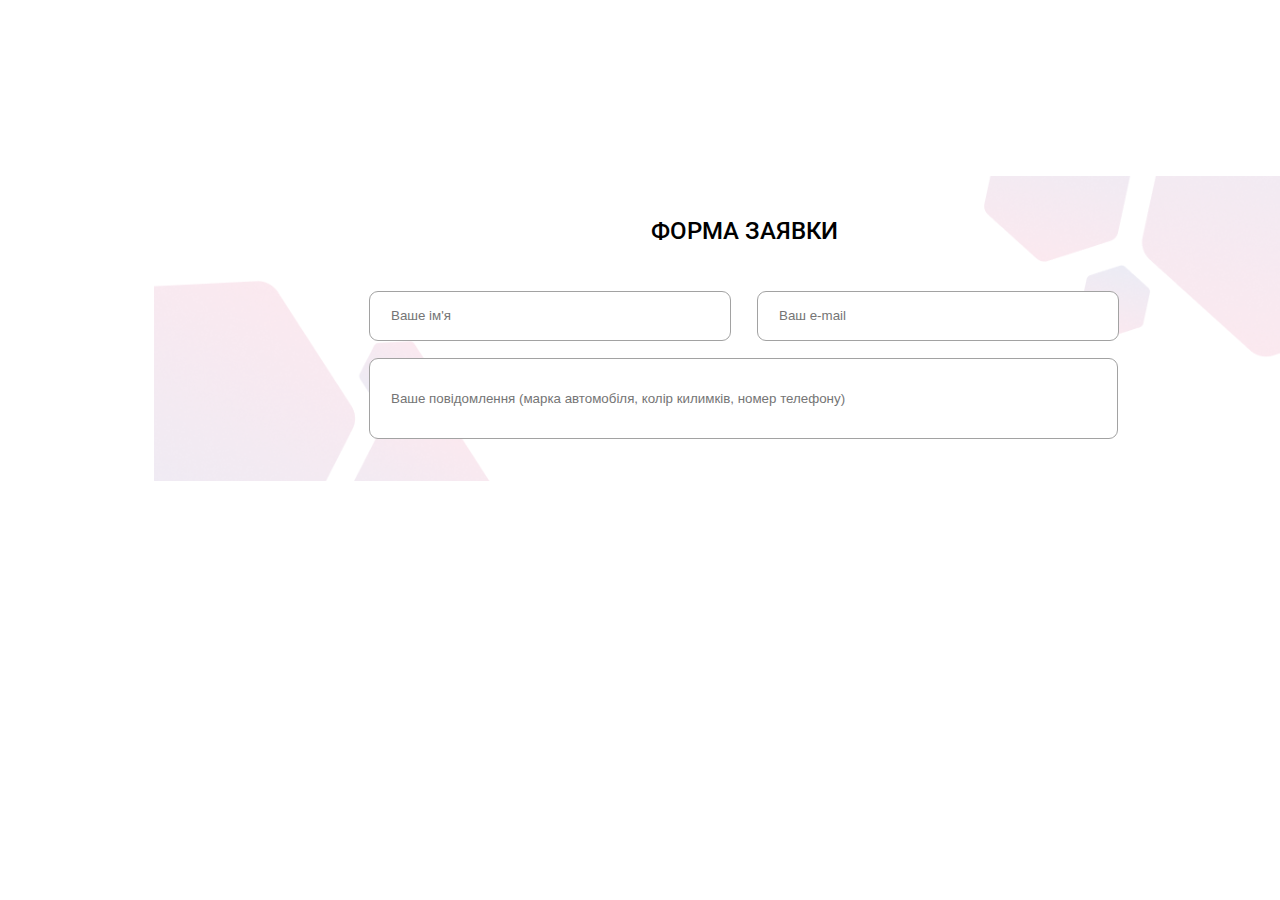
==== form.html @ 776110a9 "Form was added" ====
<!DOCTYPE html>
<html lang="uk">
<head>
    <meta charset="UTF-8">
    <meta http-equiv="X-UA-Compatible" content="IE=edge">
    <meta name="viewport" content="width=device-width, initial-scale=1.0">
    <title>Form</title>
    <link rel="preconnect" href="https://fonts.googleapis.com"><link rel="preconnect" href="https://fonts.gstatic.com" crossorigin><link href="https://fonts.googleapis.com/css2?family=Roboto:ital,wght@0,300;0,400;0,500;0,700;0,900;1,900&display=swap" rel="stylesheet">
    <link rel="stylesheet" href="./css/styles.css">
    <link rel="stylesheet" href="./css/media.css">
</head>
<body>
    <div class="form-page">
        <section class="form">
        <div class="form-container">

            <div class="form-content">
            <form action="form.html" method="get">
                <h1 class="form-title">Форма заявки</h1>
               
                <div class="field-data">
                    <input  class="field" type="text" placeholder="Ваше ім'я">
                
                    <input class="field" type="email" placeholder="Ваш e-mail">
                </div>
              <div class="input-text">
                <input class="field-text field" type="text" placeholder="Ваше повідомлення (марка автомобіля, колір килимків, номер телефону)">
              </div>

            </form>
        </div>
        </div>
       </section>
    </div>
</body>
</html>
---- css/styles.css ----
:root {
    --primary-text-color:  #000000;
    --secondary-text-color: #FFFFFF;
    --accent-color: linear-gradient(95.2deg, #B90160 2.23%, #2E3192 99.51%);
    --eva-text-color: linear-gradient(180deg, #B90160 0%, #3D5BF5 100%);
    --nav-text-color:  #737373;
    --card-text-color: #767676;
    --header-bcg-color: linear-gradient(269.91deg, rgba(46, 49, 146, 0.7) 0%, rgba(212, 20, 90, 0.7) 98.16%);
    --feedback-bcg-color:  linear-gradient(94.31deg, rgba(212, 20, 90, 0.25) 0.96%, rgba(46, 49, 146, 0.25) 104.83%);
    --feedback-line-color: linear-gradient(90.14deg, #D4145A 3.35%, #3D5BF5 91.43%);
    --feedback-name-color: #8E8E8E;
    --feedback-img-frame: linear-gradient(90.14deg, #D4145A 3.35%, #3D5BF5 91.43%);
    --form-border-color: #A2A2A2;
}


* {
    box-sizing: border-box;
} 

body {
    margin: 0 auto;
    padding: 0 30px;
    font-family: 'Roboto', sans-serif;
    color: var(--primary-text-color);
}

.container {
    max-width: 1267px;
    margin-left: auto;
    margin-right: auto;
}

a {
    text-decoration: none;
}

.visually-hidden {
    position: absolute;
    width: 1px;
    height: 1px;
    margin: -1px;
    border: 0;
    padding: 0;
    
    white-space: nowrap;
    clip-path: inset(100%);
    clip: rect(0 0 0 0);
    overflow: hidden;
}
/* Header */
.header {
    background: var(--header-bcg-color);
}

.header-contacts {
    padding: 31px 29px 25px 45px;
    display: flex;
    justify-content: space-between;
    align-items: center;
}

.header-contacts a {
    text-decoration: none;
    color: var(--secondary-text-color);
}

.header-telephone {
    display: flex;
    column-gap: 12px;
    align-items: center;
    font-weight: 500;
    font-size: 15px;
    line-height: 0.6;
}

.header-location {
    display: flex;
    column-gap: 8px;
    align-items: center;
    font-weight: 500;
    font-size: 15px;
    line-height: 1.06;
}

.header-link-page {
    display: flex;
    column-gap: 15px;
    align-items: center;
    font-weight: 500;
    font-size: 14px;
    line-height: 1;
}

/* Hero */
.hero {
    padding-top: 45px;
}

/* Hero-header */
.hero-wrapper {
    padding-left: 40px;
    padding-right: 35px;
    display: flex;
    justify-content: space-between;
    align-items: center;
}

.logo {
    display: flex;
    align-items: center;
    column-gap: 11px;

    font-style: italic;
    font-weight: 900;
    font-size: 36px;
    line-height: 1.16;
}

.logo a {
    text-decoration: none;
    color: var(--primary-text-color);
}

.hero-nav-list {
    display: flex;
    column-gap: 25px;
    font-weight: 300;
    font-size: 18px;
    line-height: 1.16;
    text-align: center;
}

.hero-nav-list a {
    text-decoration: none;
    color: var(--nav-text-color);
}

/* Hero-content */
.hero-content-wrapper {
    display: flex;
    column-gap: 15px;
    align-items: center;
    padding-left: 40px;
    padding-right: 68px;

    background-image: url("./../img/bcg/cover.png");
    background-repeat: no-repeat;
    background-position: right;
    
}

.hero-content h1 {
    margin: 0;
    font-weight: 900;
    font-size: 50px;
    line-height: 1.18;
}

.hero-content p {
    margin-top: 10px;
    margin-bottom: 26px;
    font-weight: 300;
    font-size: 24px;
    line-height: 1.16;
}

.btn {
    -webkit-appearance: none;
    -moz-appearance: none;
    appearance: none;
    
    display: inline-block;
    height: 53px;
    padding-left: 37px;
    padding-right: 37px;

    border: 0;
    border-radius: 7px;
    background: var(--accent-color);

    font-weight: 900;
    font-size: 20px;
    line-height: 2.65;
    text-align: center; 
    text-transform: uppercase;
    color: var(--secondary-text-color);
}

/* EVA */
.eva {
    margin-top: 25px;
    background-image: url("./../img/bcg/eva.png");
    background-repeat: no-repeat;
    background-position: left;
}

.eva h2 {
    margin: 0;
    text-align: center;
    font-weight: 400;
    font-size: 50px;
    line-height: 1.18;
}

.eva-text {
    background: var(--eva-text-color);
    -webkit-background-clip: text;
    -webkit-text-fill-color: transparent;
}

.eva-card-wrapper {
    display: flex;
    justify-content: space-between;
    column-gap: 61px;
    padding-left: 42px;
    padding-right: 28px;
}

.card {
    margin-top: 120px;
    margin-bottom: 225px;
    max-width: 344px;
    background-color: var(--secondary-text-color);
    box-shadow: 0px 0px 40px rgba(184, 0, 95, 0.2);
    border-radius: 9px;
}

.card h3 {
    margin: 0;
    margin: 25px 128px 25px 24px;
    font-weight: 700;
    font-size: 36px;
    line-height: 1.16;
    text-transform: uppercase;
}

.card p {
    margin: 25px 35px 36px 24px;
    font-weight: 300;
    font-size: 14px;
    line-height: 1.14;
    color: var(--card-text-color);
}


/* Feedback */
.feedback {
    background: var(--feedback-bcg-color);
    padding-top: 98px;
    padding-bottom: 72px;
    overflow: hidden;
}

.feedback-cards-wrapper {
    display: flex;
    justify-content: space-between;
    align-items: center;
}

.feedback-card {
    position: relative;
    padding: 0 44px 20px;
    max-width: 536px;
    box-shadow: 0px 0px 30px rgba(0, 0, 0, 0.25);
    border-radius: 9px;
    background-color: var(--secondary-text-color);
    opacity: .4;
    transition: all ease .5s;
}

.feedback-card:hover {
    cursor: pointer;
    opacity: 1;
}

.feedback-first {
    left: -154px;
}

.feedback-first:hover {
    z-index: 1;
    transform: scale(1.5) translateX(100px);
    transform-origin: left;
}

.feedback-second:hover {
    transform: scale(1.5) translate(0);
    transform-origin: center;
}

.feedback-third {
    left: 158px;
}

.feedback-third:hover {
    transform: scale(1.5) translateX(-100px);
    transform-origin: right;
}

.feedback-img {
    display: flex;
    justify-content: center;
}

.feedback-img img {
    position: absolute;
    overflow: hidden;
    padding-bottom: 17px;
    top: -50px;
}

.feedback-content {
    padding-top: 25px;
}

.feedback-text {
    margin-top: 17px;
    margin-bottom: 21px;
    font-weight: 300;
    font-size: 18px;
    line-height: 1.17;
    text-align: center;
}

.feedback-name {
    position: relative;
    margin: 0;
    margin-top: 9px;
    color: var(--feedback-name-color);
    font-weight: 300;
    font-size: 13px;
    line-height: 1.15;
    text-align: center;
    text-transform: capitalize;
}

.feedback-name::before {
    position: absolute;
    content: '';
    display: block;
    height: 2px;
    width: 130px;
    background-image: linear-gradient(90.14deg, #D4145A 3.35%, #3D5BF5 91.43%); 
    top: -50%;
    left: 50%;
    transform: translate(-50%, -50%);
}

/* Footer */
.footer {
    padding-top: 170px;
    padding-bottom: 84px;
    background: url(".././img/footer/background.png");
    background-repeat: no-repeat;
}

.footer-container {
     max-width: 1267px;
     margin-left: auto;
     margin-right: auto;
     padding-left: 85px;
     padding-right: 114px;
}

.footer-row {
    display: flex;
    flex-direction: row;
    justify-content: space-between;
}

.footer-col {
    max-width: 215px;
    flex-grow: 1;
}

.footer-socials p {
    margin-bottom: 17px;
    font-weight: 700;
    font-size: 14px;
    line-height: 1.14;
}

.footer-socials a {
    text-decoration: none;
    color: var(--primary-text-color);
}

.footer-telephons p {
    margin-bottom: 23px;
    font-weight: 700;
    font-size: 14px;
    line-height: 1.14;
}

.footer-telephons a {
    font-weight: 300;
    font-size: 14px;
    line-height: 0.68;
    text-decoration: none;
    color: var(--primary-text-color);
}


.footer-about p {
   margin-bottom: 25px;
    font-weight: 700;
    font-size: 14px;
    line-height: 1.14;
}

.footer-about a {
    font-weight: 300;
    font-size: 14px;
    line-height: 1.14;
    text-decoration: none;
    color: var(--primary-text-color);
}

.footer-about-link {
    padding-bottom: 24px;
}



/* Form */
.form-page {
    margin: 0 auto;
    padding: 0 30px;
}
/* 
.form-container {
    padding: 276px 152px 337px 154px;
    background: url('../img/form/bcg-page.png') center center;
    background-size: cover;
} */

.form-content {
    position: absolute;
    width: 1180px;
    top: 176px;
    left: 154px;
    padding: 42px 215px;
    background: url('../img/form/bcg-form.png') center center;
    background-size: cover;
}

.form-title {
    margin: 0;
    margin-bottom: 45px;
    font-weight: 500;
    font-size: 24px;
    line-height: 1.16;
    text-align: center;
    text-transform: uppercase;
}

.field-data {
    display: flex;
    justify-content: space-between;
    align-items: center;
}

.field {
    width: 362px;
    height: 50px;
    padding-left: 21px;
    background-color: var(--secondary-text-color);
    border: 1px solid var(--form-border-color);
    border-radius: 9px;
}

.field-text {
    margin-top: 17px;
    width: 749px;
    height: 81px;
}
---- css/media.css ----
/*Медиа-запрос для экранов с шириной 760px */
@media (max-width: 760px) {
    .header-location {
        
    }




    .none {
        display: none;
    } 
}







/*Медиа-запрос для экранов с шириной 320px */
@media (max-width: 320px) {


    .none {
        display: none;
    } 
}
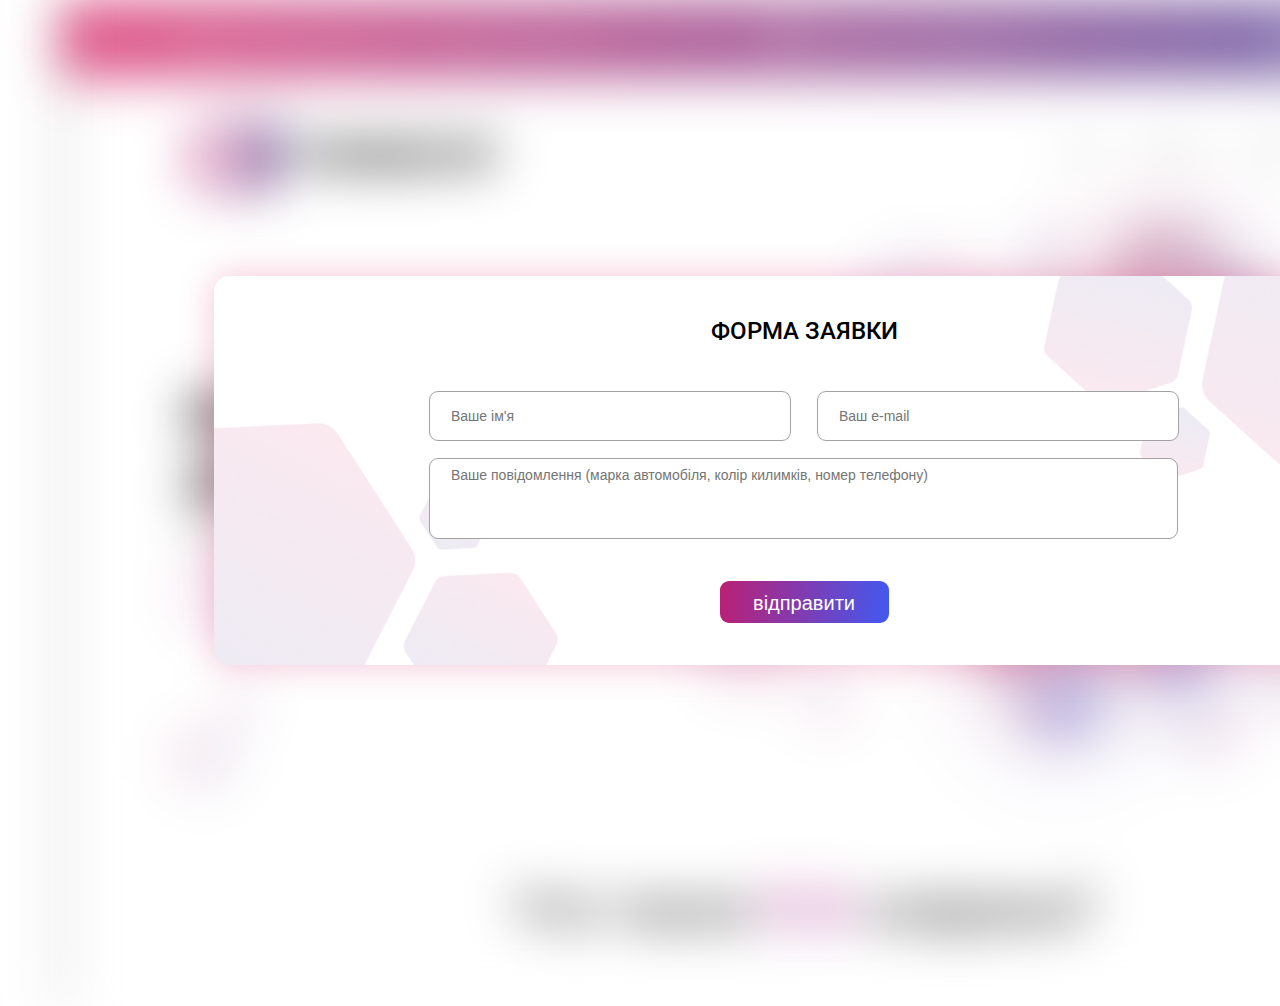
==== commit 58e07411: "form background was added" ====
--- a/form.html
+++ b/form.html
@@ -11,8 +11,7 @@
 </head>
 <body>
     <div class="form-page">
-        <section class="form">
-        <div class="form-container">
+        <div class="form-page-bcg"></div>
 
             <div class="form-content">
             <form action="form.html" method="get">
@@ -27,10 +26,12 @@
                 <input class="field-text field" type="text" placeholder="Ваше повідомлення (марка автомобіля, колір килимків, номер телефону)">
               </div>
 
+              <div class="form-btn-position">
+              <button class="form-btn">Відправити</button>
+            </div>
             </form>
         </div>
-        </div>
-       </section>
+       
     </div>
 </body>
 </html>--- a/css/styles.css
+++ b/css/styles.css
@@ -11,6 +11,8 @@
     --feedback-name-color: #8E8E8E;
     --feedback-img-frame: linear-gradient(90.14deg, #D4145A 3.35%, #3D5BF5 91.43%);
     --form-border-color: #A2A2A2;
+    --field-text-color: #989898;
+    --form-brn-bcg-color:  linear-gradient(96.12deg, #D4145A -21.03%, #3D5BF5 103.56%);
 }
 
 
@@ -22,6 +24,8 @@
     margin: 0 auto;
     padding: 0 30px;
     font-family: 'Roboto', sans-serif;
+    font-weight: 400;
+    font-style: normal;
     color: var(--primary-text-color);
 }
 
@@ -48,6 +52,7 @@
     clip: rect(0 0 0 0);
     overflow: hidden;
 }
+
 /* Header */
 .header {
     background: var(--header-bcg-color);
@@ -424,28 +429,43 @@
 
 
 /* Form */
+
 .form-page {
     margin: 0 auto;
     padding: 0 30px;
-}
-/* 
-.form-container {
-    padding: 276px 152px 337px 154px;
-    background: url('../img/form/bcg-page.png') center center;
-    background-size: cover;
-} */
+    position: relative;
+}
+
+.form-page-bcg {
+    position: absolute;
+    width: 1487px;
+    height: 1006px;
+}
+
+.form-page-bcg::before {
+    content: "";
+    display: block;
+    position: absolute;
+    width: 1487px;
+    height: 1006px;
+    background: url('../img/form/bcg-page.png');
+    filter: blur(25px);
+  }
 
 .form-content {
-    position: absolute;
+    position: relative;
     width: 1180px;
-    top: 176px;
+    top: 276px;
     left: 154px;
     padding: 42px 215px;
-    background: url('../img/form/bcg-form.png') center center;
+    background: url('../img/form/bcg-form.png') center center, var(--secondary-text-color);
     background-size: cover;
-}
-
-.form-title {
+    box-shadow:  0px 0px 35px rgba(212, 20, 90, 0.25);
+    border-radius: 15px;
+    z-index: 1;
+} 
+
+ .form-title {
     margin: 0;
     margin-bottom: 45px;
     font-weight: 500;
@@ -468,10 +488,35 @@
     background-color: var(--secondary-text-color);
     border: 1px solid var(--form-border-color);
     border-radius: 9px;
+    color: var(--field-text-color);
+    font-weight: 300;
+    font-size: 14px;
+    line-height: 1.14;
 }
 
 .field-text {
     margin-top: 17px;
+    margin-bottom: 42px;
     width: 749px;
     height: 81px;
+    padding-bottom: 47px;
+}
+
+.form-btn-position {
+    display: flex;
+    justify-content: center;
+}
+
+.form-btn {
+    width: 169px;
+    height: 42px;
+    border-radius: 9px;
+    border: 1px transparent;
+    background: var(--form-brn-bcg-color);
+    font-size: 20px;
+    line-height: 2.1;
+    color: var(--secondary-text-color);
+    text-align: center;
+    cursor: pointer;
+    text-transform: lowercase;
 }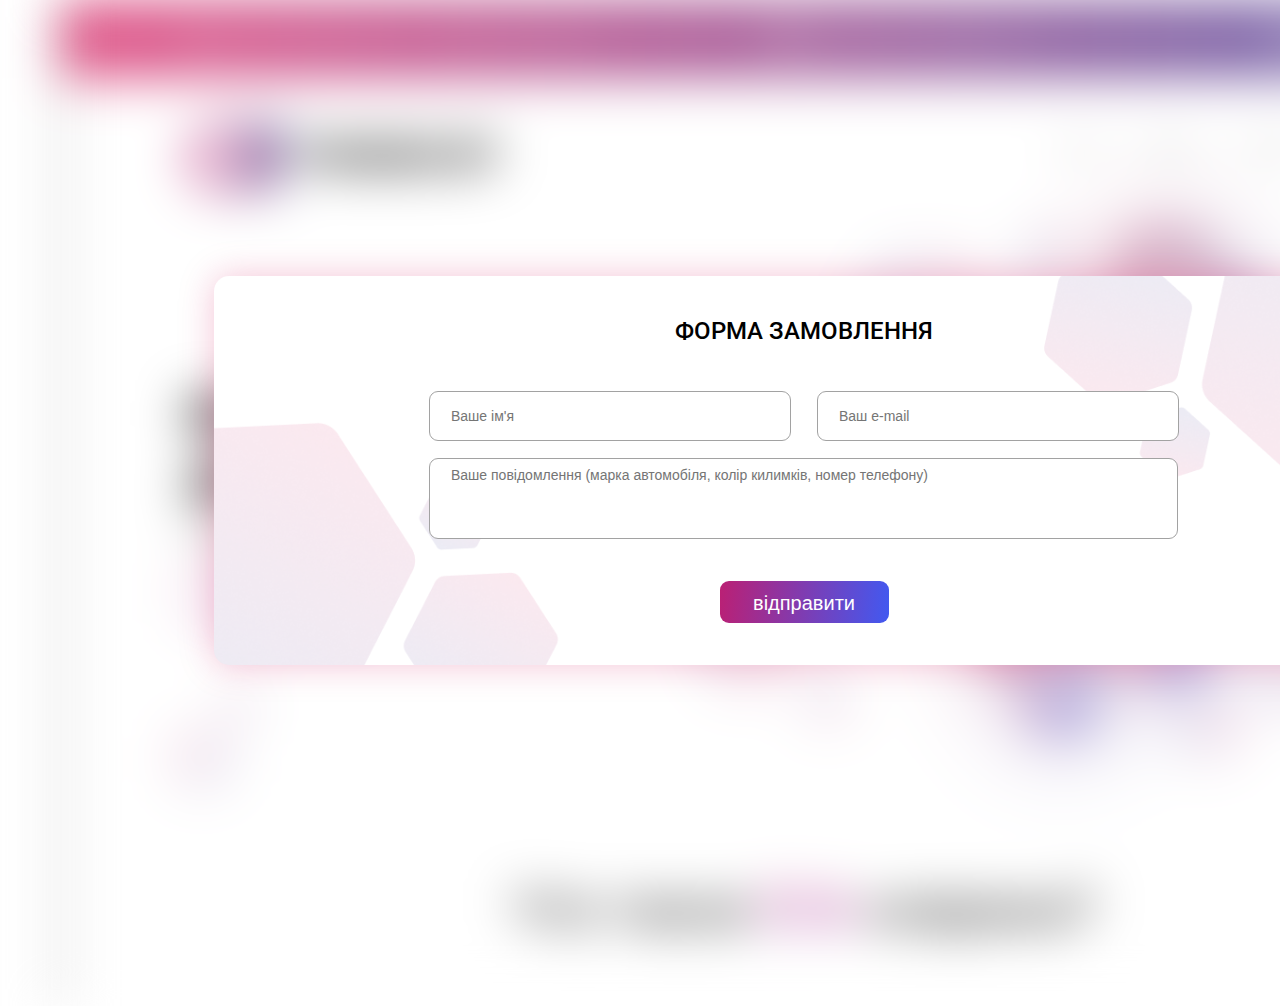
==== commit e756528f: "ancor-links were added on the main page" ====
--- a/form.html
+++ b/form.html
@@ -15,7 +15,7 @@
 
             <div class="form-content">
             <form action="form.html" method="get">
-                <h1 class="form-title">Форма заявки</h1>
+                <h1 class="form-title">Форма замовлення</h1>
                
                 <div class="field-data">
                     <input  class="field" type="text" placeholder="Ваше ім'я">
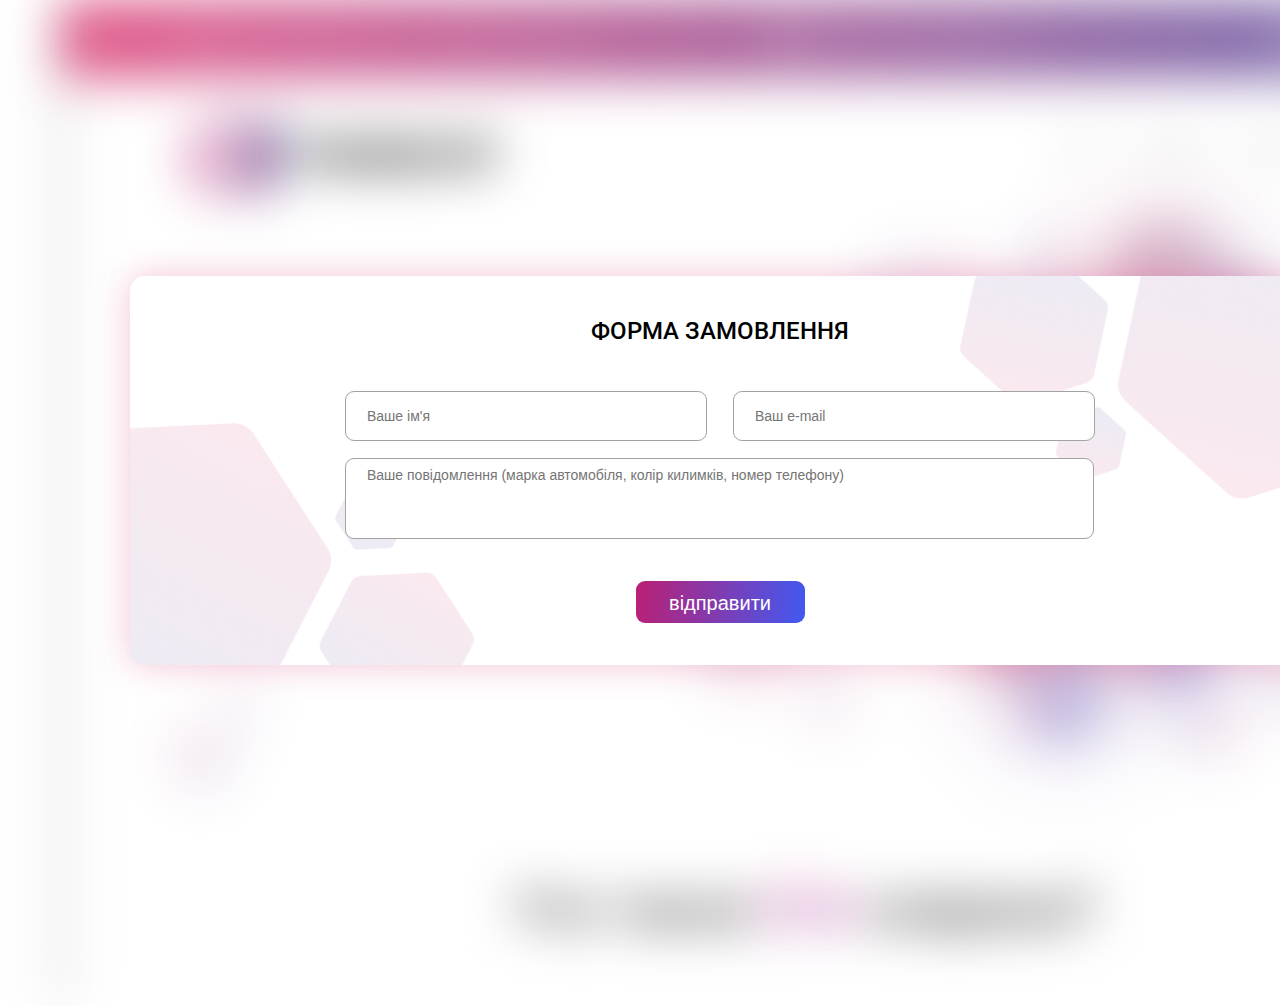
==== commit d7a2977b: "form media query 768px was added" ====
--- a/form.html
+++ b/form.html
@@ -17,6 +17,7 @@
             <form action="form.html" method="get">
                 <h1 class="form-title">Форма замовлення</h1>
                
+            
                 <div class="field-data">
                     <input  class="field" type="text" placeholder="Ваше ім'я">
                 
@@ -25,6 +26,7 @@
               <div class="input-text">
                 <input class="field-text field" type="text" placeholder="Ваше повідомлення (марка автомобіля, колір килимків, номер телефону)">
               </div>
+          
 
               <div class="form-btn-position">
               <button class="form-btn">Відправити</button>
--- a/css/styles.css
+++ b/css/styles.css
@@ -21,7 +21,7 @@
 } 
 
 body {
-    margin: 0 auto;
+    margin: 0;
     padding: 0 30px;
     font-family: 'Roboto', sans-serif;
     font-weight: 400;
@@ -31,8 +31,6 @@
 
 .container {
     max-width: 1267px;
-    margin-left: auto;
-    margin-right: auto;
 }
 
 a {
@@ -202,6 +200,7 @@
 
 .eva h2 {
     margin: 0;
+    margin-bottom: 120px;
     text-align: center;
     font-weight: 400;
     font-size: 50px;
@@ -223,12 +222,32 @@
 }
 
 .card {
-    margin-top: 120px;
+    overflow: hidden;
     margin-bottom: 225px;
     max-width: 344px;
     background-color: var(--secondary-text-color);
     box-shadow: 0px 0px 40px rgba(184, 0, 95, 0.2);
     border-radius: 9px;
+}
+
+.card-img {
+    width: 363px;
+    height: 242px;
+}
+
+.card-bcg1 {
+    background: url('../img/eva/material.jpg') center center;
+    background-size: cover;
+}
+
+.card-bcg2 {
+    background: url('../img/eva/differencies.jpg') center center;
+    background-size: cover;
+}
+
+.card-bcg3 {
+    background: url('../img/eva/color.jpg') center center;
+    background-size: cover;
 }
 
 .card h3 {
@@ -456,7 +475,7 @@
     position: relative;
     width: 1180px;
     top: 276px;
-    left: 154px;
+    left: 70px;
     padding: 42px 215px;
     background: url('../img/form/bcg-form.png') center center, var(--secondary-text-color);
     background-size: cover;
--- a/css/media.css
+++ b/css/media.css
@@ -1,28 +1,174 @@
-/*Медиа-запрос для экранов с шириной 760px */
-@media (max-width: 760px) {
-    .header-location {
+
+@media  screen and (max-width: 768px) {
+      
+    .container {
+        margin: auto;
+    }
+
+    .header-telephone {
+        display: none;
+    }
+
+    .hero-nav-list {
+        display: none;
+    }
+
+    .hero-content-wrapper {
+        display: flex;
+        justify-content: space-between;
+        align-items: center;
+        column-gap: 0;
         
     }
 
+    .hero-img-carpet {
+        width: 368px;
+        height: 473px;
+    }
+ 
+    .btn {
+        width: 141px;
+        padding: 15px 22px;
+        font-size: 15px;
+        line-height: 1.13;
+    }
+
+    .eva {
+        margin-top: 50px;
+    }
+
+    .eva h2 {
+        margin-bottom: 48px;
+        font-size: 40px;
+        line-height: 1.17;
+    }
+
+    .eva-card-wrapper {
+        flex-direction: column;
+    }
+
+    .card:nth-child(-n+2) {
+        margin-bottom: 61px;
+    }
+
+    .card {
+        max-width: 594px;
+        margin-bottom: 124px;
+    }
+
+    .card-img {
+        width: 626px;
+        height: 189px;
+    }
+
+    .feedback {
+        overflow: visible;
+        padding: 37px 115px 72px;
+    }
+
+    .feedback-cards-wrapper {
+        flex-direction: column;
+    }
+
+    .feedback-card {
+        display: flex;
+        justify-content: center;
+    }
+
+    .feedback-card:nth-child(-n+2) {
+        margin-bottom: 49px;
+    }
+
+    .feedback-first, 
+    .feedback-third {
+        left: 0;
+    }
+
+    .feedback-first:hover,
+    .feedback-third:hover {
+        transform: scale(1.5) translate(0);
+        transform-origin: center;
+    }
+
+    .feedback-img img {
+        margin-left: 380px;
+    }
+
+    .feedback-second:hover {
+        z-index: 1;
+    }
+
+    .footer {
+        padding: 95px 0 41px;
+    }
+
+    .footer-container {
+        padding: 0 45px;
+    }
+
+    .footer-row {
+        display: flex;
+        flex-direction: row;
+        justify-content: space-between;
+    }
 
 
+    /* Form */
 
-    .none {
-        display: none;
-    } 
+    .form-page {
+        margin: 0;
+        padding: 0;
+    }
+
+    .form-page-bcg {
+        width: 768px;
+        height: 0;
+    }
+
+   
+
+    .form-page-bcg::before {
+        content: "";
+        display: block;
+        position: absolute;
+        width: 768px;
+      }
+
+    .form-content {
+        margin: 302px 65px;
+        width: 635px;
+        height: 401px;
+    }
+
+     .form-title {
+        width: 432px;
+        margin-left: -105px;
+        margin-bottom: 6px;
+    }
+
+    .field-data {
+        flex-direction: column;
+    }
+
+    .field {
+        width: 432px;
+        height: 41px;
+    }
+
+    .field:nth-child(1){
+        margin-bottom: 20px;
+    }
+
+    .field-text {
+        margin: 20px 0 20px -115px;
+        height: 95px;
+    }
+
 }
+
+/* @media  screen and (max-width: 320px)  */
 
 
 
 
 
-
-
-/*Медиа-запрос для экранов с шириной 320px */
-@media (max-width: 320px) {
-
-
-    .none {
-        display: none;
-    } 
-}